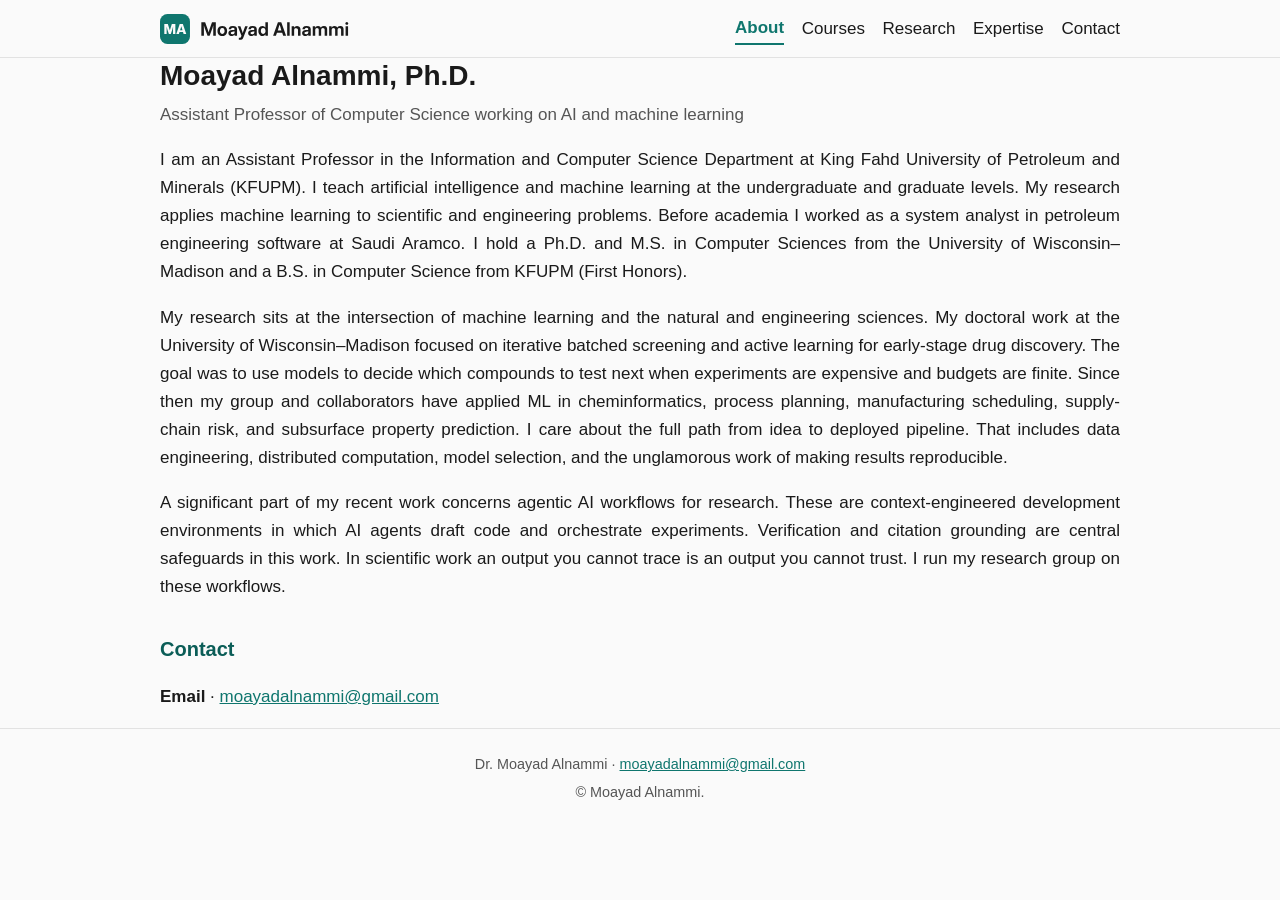
==== index.html @ db4a832c "Initial release of malnammi.github.io" ====
<!DOCTYPE html>
<html lang="en">
<head>
  <meta charset="utf-8">
  <meta name="viewport" content="width=device-width, initial-scale=1">
  <title>Moayad Alnammi · Assistant Professor of Computer Science</title>
  <meta name="description" content="Moayad Alnammi is an Assistant Professor of Computer Science at KFUPM. He works on AI, machine learning, and agentic AI workflows for research.">
  <meta property="og:title" content="Moayad Alnammi, Assistant Professor of Computer Science">
  <meta property="og:description" content="AI and machine learning researcher and educator at KFUPM.">
  <meta property="og:type" content="website">
  <meta property="og:url" content="https://malnammi.github.io/">
  <meta property="og:image" content="https://malnammi.github.io/assets/img/og-default.png">
  <meta property="og:image:width" content="1200">
  <meta property="og:image:height" content="630">
  <meta property="og:image:alt" content="Moayad Alnammi, Ph.D., Assistant Professor of Computer Science">
  <meta name="twitter:card" content="summary_large_image">
  <link rel="canonical" href="https://malnammi.github.io/">
  <!-- When a custom domain is enabled, update the canonical URL above and sitemap.xml. -->
  <link rel="icon" href="assets/img/favicon.svg" type="image/svg+xml">
  <link rel="stylesheet" href="assets/css/style.css">
</head>
<body>
<header class="site-header">
  <nav class="site-nav" aria-label="Main">
    <a class="brand" href="index.html"><img src="assets/img/wordmark.svg" alt="Moayad Alnammi" width="190" height="30"></a>
    <a href="index.html" aria-current="page">About</a>
    <a href="courses/index.html">Courses</a>
    <a href="research.html">Research</a>
    <a href="expertise.html">Expertise</a>
    <a href="#contact">Contact</a>
  </nav>
</header>

<main class="container">
  <h1>Moayad Alnammi, Ph.D.</h1>
  <p class="subtitle">Assistant Professor of Computer Science working on AI and machine learning</p>

  <section aria-label="About">
    <p>I am an Assistant Professor in the Information and Computer Science
    Department at King Fahd University of Petroleum and Minerals (KFUPM).
    I teach artificial intelligence and machine learning at the
    undergraduate and graduate levels. My research applies machine
    learning to scientific and engineering problems. Before academia I
    worked as a system analyst in petroleum engineering software at Saudi
    Aramco. I hold a Ph.D. and M.S. in Computer Sciences from the
    University of Wisconsin–Madison and a B.S. in Computer Science from
    KFUPM (First Honors).</p>

    <p>My research sits at the intersection of machine learning and the
    natural and engineering sciences. My doctoral work at the University
    of Wisconsin–Madison focused on iterative batched screening and
    active learning for early-stage drug discovery. The goal was to use
    models to decide which compounds to test next when experiments are
    expensive and budgets are finite. Since then my group and
    collaborators have applied ML in cheminformatics, process planning,
    manufacturing scheduling, supply-chain risk, and subsurface property
    prediction. I care about the full path from idea to deployed
    pipeline. That includes data engineering, distributed computation,
    model selection, and the unglamorous work of making results
    reproducible.</p>

    <p>A significant part of my recent work concerns agentic AI workflows
    for research. These are context-engineered development environments
    in which AI agents draft code and orchestrate experiments. Verification and
    citation grounding are central safeguards in this work. In scientific
    work an output you cannot trace is an output you cannot trust. I run
    my research group on these workflows.</p>
  </section>

  <section id="contact" aria-label="Contact">
    <h2>Contact</h2>
    <ul class="contact-list">
      <li><strong>Email</strong> · <a href="&#109;&#97;&#105;&#108;&#116;&#111;&#58;&#109;&#111;&#97;&#121;&#97;&#100;&#97;&#108;&#110;&#97;&#109;&#109;&#105;&#64;&#103;&#109;&#97;&#105;&#108;&#46;&#99;&#111;&#109;">&#109;&#111;&#97;&#121;&#97;&#100;&#97;&#108;&#110;&#97;&#109;&#109;&#105;&#64;&#103;&#109;&#97;&#105;&#108;&#46;&#99;&#111;&#109;</a></li>
      <!-- Hidden for now. Uncomment to restore.
      <li><strong>GitHub</strong> · <a href="https://github.com/Malnammi">github.com/Malnammi</a></li>
      <li><strong>ORCID</strong> · <a href="https://orcid.org/0000-0001-6792-5348">0000-0001-6792-5348</a></li>
      -->
      <!-- Google Scholar and CV links omitted for now. Maybe added later. -->
    </ul>
  </section>
</main>

<footer class="site-footer">
  <div class="container">
    <p>Dr. Moayad Alnammi · <a href="&#109;&#97;&#105;&#108;&#116;&#111;&#58;&#109;&#111;&#97;&#121;&#97;&#100;&#97;&#108;&#110;&#97;&#109;&#109;&#105;&#64;&#103;&#109;&#97;&#105;&#108;&#46;&#99;&#111;&#109;">&#109;&#111;&#97;&#121;&#97;&#100;&#97;&#108;&#110;&#97;&#109;&#109;&#105;&#64;&#103;&#109;&#97;&#105;&#108;&#46;&#99;&#111;&#109;</a></p>
    <p>© Moayad Alnammi.</p>
  </div>
</footer>
</body>
</html>
---- assets/css/style.css ----
/* malnammi.github.io single shared stylesheet */

:root {
  --bg: #fafafa;
  --text: #1a1a1a;
  --muted: #555;
  --accent: #0f766e;      /* deep teal */
  --accent-dark: #0b5d57;
  --rule: #e2e2e2;
  --todo-bg: #fff3c4;
}

* { box-sizing: border-box; }

html { -webkit-text-size-adjust: 100%; }

body {
  margin: 0;
  background: var(--bg);
  color: var(--text);
  font-family: -apple-system, BlinkMacSystemFont, "Segoe UI", Roboto,
    "Helvetica Neue", Arial, sans-serif;
  font-size: 1.0625rem;
  line-height: 1.65;
}

.container {
  max-width: 1000px;
  margin: 0 auto;
  padding: 0 1.25rem;
}

/* --- Navigation --- */
.site-header {
  border-bottom: 1px solid var(--rule);
  background: var(--bg);
}

.site-nav {
  max-width: 1000px;
  margin: 0 auto;
  padding: 0.75rem 1.25rem;
  display: flex;
  flex-wrap: wrap;
  gap: 0.25rem 1.1rem;
  align-items: center;
}

.site-nav a {
  color: var(--text);
  text-decoration: none;
  padding: 0.1rem 0;
}

.site-nav a:hover { color: var(--accent); }

.site-nav .brand {
  font-weight: 700;
  margin-right: auto;
}

.site-nav .brand img {
  display: block;
  height: 30px;
  width: auto;
}

.site-nav a[aria-current="page"] {
  color: var(--accent);
  font-weight: 600;
  border-bottom: 2px solid var(--accent);
}

/* --- Content --- */
main { padding: 2rem 0 3rem; }

h1 { font-size: 1.75rem; line-height: 1.25; margin: 0 0 0.5rem; }
h2 { font-size: 1.25rem; margin: 2rem 0 0.5rem; color: var(--accent-dark); }
h3 { font-size: 1.05rem; margin: 1.5rem 0 0.4rem; }

main p:not(.subtitle) {
  text-align: justify;
  hyphens: auto;
}

/* Justified text leaves wide gaps in narrow columns. */
@media (max-width: 540px) {
  main p:not(.subtitle) { text-align: left; }
}

.subtitle { color: var(--muted); margin-top: 0; }

a { color: var(--accent); }
a:hover { color: var(--accent-dark); }

a:focus-visible,
button:focus-visible {
  outline: 2px solid var(--accent);
  outline-offset: 2px;
}

/* Visible placeholder for content the owner will fill in later. */
.todo {
  background: var(--todo-bg);
  padding: 0 0.25em;
  border-radius: 2px;
  font-style: normal;
}

/* --- Home page --- */
.portrait {
  float: right;
  width: 180px;
  margin: 0.25rem 0 1rem 1.5rem;
}

@media (max-width: 540px) {
  .portrait {
    float: none;
    margin: 0 auto 1.25rem;
  }
}

.contact-list {
  list-style: none;
  padding: 0;
}

.contact-list li { margin: 0.3rem 0; }

/* --- Course cards --- */
.course-card {
  display: flex;
  align-items: center;
  gap: 1.1rem;
  border: 1px solid var(--rule);
  border-left: 3px solid var(--accent);
  background: #fff;
  padding: 0.9rem 1.1rem;
  margin: 1rem 0;
  text-decoration: none;
  color: var(--text);
}

.course-card:hover { border-left-color: var(--accent-dark); background: #f4faf9; }

.course-card .course-title {
  color: var(--accent);
  font-weight: 600;
}

.course-icon { flex-shrink: 0; }

@media (max-width: 540px) {
  .course-card {
    flex-direction: column;
    align-items: flex-start;
    gap: 0.6rem;
  }
  .course-card .course-icon { width: 60px; height: 60px; }
}

.course-heading {
  display: flex;
  align-items: center;
  gap: 0.75rem;
}

/* --- Schedule tables --- */
.table-scroll {
  overflow-x: auto;
  margin: 1rem 0;
}

table.schedule {
  width: 100%;
  min-width: 560px;
  border-collapse: collapse;
  font-size: 0.97rem;
}

.schedule th,
.schedule td {
  text-align: left;
  padding: 0.55rem 0.8rem;
  border-bottom: 1px solid var(--rule);
  vertical-align: top;
}

.schedule th {
  border-bottom: 2px solid var(--accent);
  font-weight: 600;
}

.schedule td:first-child,
.schedule th:first-child {
  width: 2.5rem;
  color: var(--muted);
}

.schedule tbody tr:hover { background: #f0f6f5; }

.schedule td a,
.schedule th,
.schedule .soon { white-space: nowrap; }

.soon { color: var(--muted); font-style: italic; }

/* --- License block on course pages --- */
.license-block {
  border: 1px solid var(--rule);
  border-left: 3px solid var(--accent);
  background: #fff;
  padding: 0.9rem 1.1rem;
  margin: 1rem 0;
  font-size: 0.95rem;
}

/* --- Footer --- */
.site-footer {
  border-top: 1px solid var(--rule);
  padding: 1.25rem 0 2rem;
  font-size: 0.9rem;
  color: var(--muted);
  text-align: center;
}

.site-footer p { margin: 0.25rem 0; }

/* --- Publications --- */
.pub-list { padding-left: 1.1rem; }
.pub-list li { margin: 0.8rem 0; }

/* --- Research figures --- */
.research-fig {
  margin: 1.5rem auto;
  text-align: center;
}

.research-fig img {
  max-width: 100%;
  height: auto;
  border: 1px solid var(--rule);
  background: #fff;
  padding: 0.5rem;
}

.research-fig img.bare {
  border: 0;
  padding: 0;
  background: none;
}

.research-fig figcaption {
  font-size: 0.85rem;
  color: var(--muted);
  margin-top: 0.4rem;
}

/* --- Print --- */
@media print {
  .site-header { display: none; }
  body { background: #fff; }
}
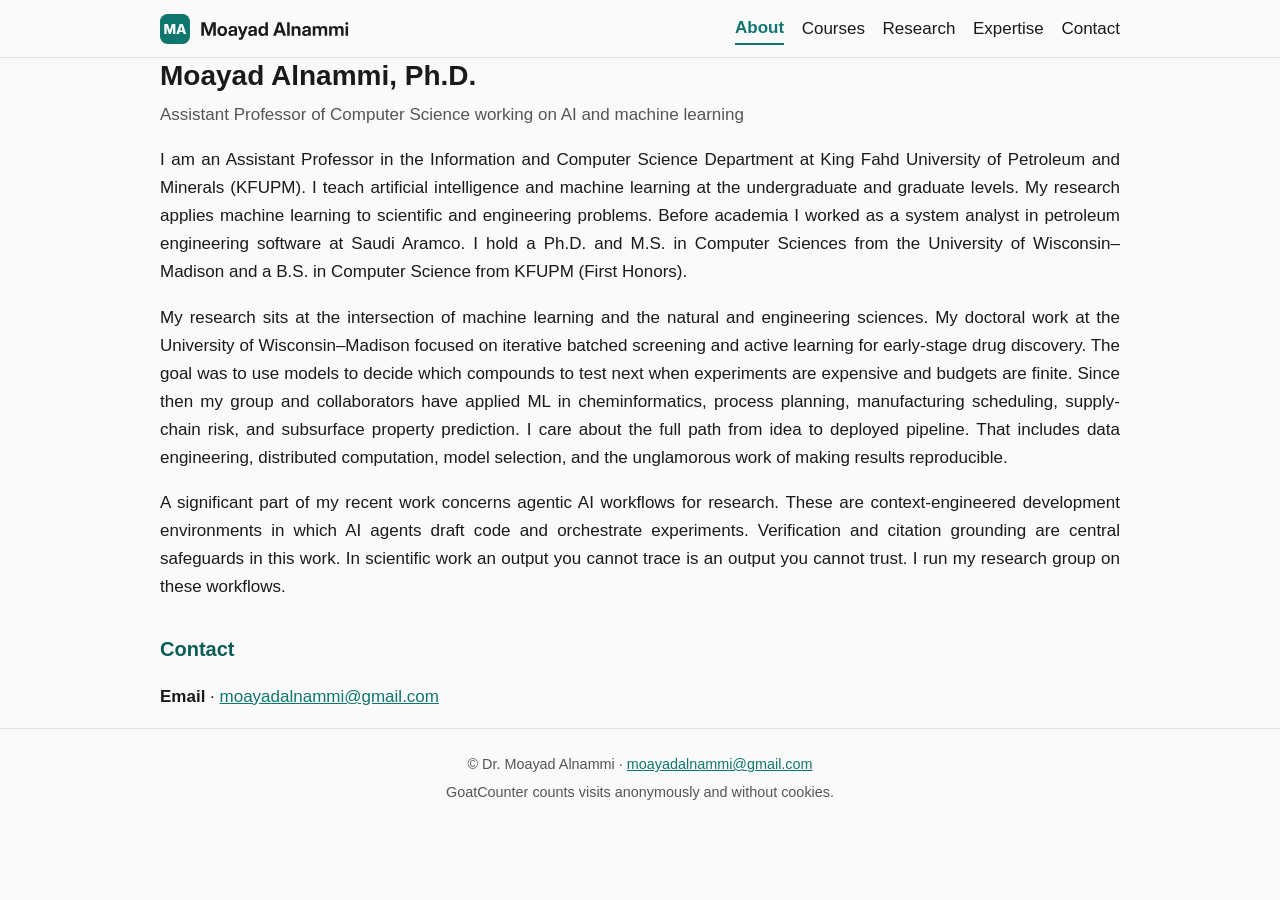
==== commit 50f4e566: "Add privacy-friendly visit counting" ====
--- a/index.html
+++ b/index.html
@@ -3,6 +3,7 @@
 <head>
   <meta charset="utf-8">
   <meta name="viewport" content="width=device-width, initial-scale=1">
+  <meta http-equiv="Content-Security-Policy" content="default-src 'self'; script-src 'self'; style-src 'self'; img-src 'self' https://malnammi.goatcounter.com; connect-src https://malnammi.goatcounter.com; object-src 'none'; base-uri 'self'; form-action 'none'">
   <title>Moayad Alnammi · Assistant Professor of Computer Science</title>
   <meta name="description" content="Moayad Alnammi is an Assistant Professor of Computer Science at KFUPM. He works on AI, machine learning, and agentic AI workflows for research.">
   <meta property="og:title" content="Moayad Alnammi, Assistant Professor of Computer Science">
@@ -18,6 +19,7 @@
   <!-- When a custom domain is enabled, update the canonical URL above and sitemap.xml. -->
   <link rel="icon" href="assets/img/favicon.svg" type="image/svg+xml">
   <link rel="stylesheet" href="assets/css/style.css">
+  <script data-goatcounter="https://malnammi.goatcounter.com/count" async src="assets/js/count.js"></script>
 </head>
 <body>
 <header class="site-header">
@@ -82,8 +84,8 @@
 
 <footer class="site-footer">
   <div class="container">
-    <p>Dr. Moayad Alnammi · <a href="&#109;&#97;&#105;&#108;&#116;&#111;&#58;&#109;&#111;&#97;&#121;&#97;&#100;&#97;&#108;&#110;&#97;&#109;&#109;&#105;&#64;&#103;&#109;&#97;&#105;&#108;&#46;&#99;&#111;&#109;">&#109;&#111;&#97;&#121;&#97;&#100;&#97;&#108;&#110;&#97;&#109;&#109;&#105;&#64;&#103;&#109;&#97;&#105;&#108;&#46;&#99;&#111;&#109;</a></p>
-    <p>© Moayad Alnammi.</p>
+    <p>© Dr. Moayad Alnammi · <a href="&#109;&#97;&#105;&#108;&#116;&#111;&#58;&#109;&#111;&#97;&#121;&#97;&#100;&#97;&#108;&#110;&#97;&#109;&#109;&#105;&#64;&#103;&#109;&#97;&#105;&#108;&#46;&#99;&#111;&#109;">&#109;&#111;&#97;&#121;&#97;&#100;&#97;&#108;&#110;&#97;&#109;&#109;&#105;&#64;&#103;&#109;&#97;&#105;&#108;&#46;&#99;&#111;&#109;</a></p>
+    <p>GoatCounter counts visits anonymously and without cookies.</p>
   </div>
 </footer>
 </body>
--- a/assets/css/style.css
+++ b/assets/css/style.css
@@ -78,14 +78,16 @@
 h2 { font-size: 1.25rem; margin: 2rem 0 0.5rem; color: var(--accent-dark); }
 h3 { font-size: 1.05rem; margin: 1.5rem 0 0.4rem; }
 
-main p:not(.subtitle) {
+main p:not(.subtitle),
+main ul:not(.pub-list):not(.contact-list) > li {
   text-align: justify;
   hyphens: auto;
 }
 
 /* Justified text leaves wide gaps in narrow columns. */
 @media (max-width: 540px) {
-  main p:not(.subtitle) { text-align: left; }
+  main p:not(.subtitle),
+  main ul:not(.pub-list):not(.contact-list) > li { text-align: left; }
 }
 
 .subtitle { color: var(--muted); margin-top: 0; }
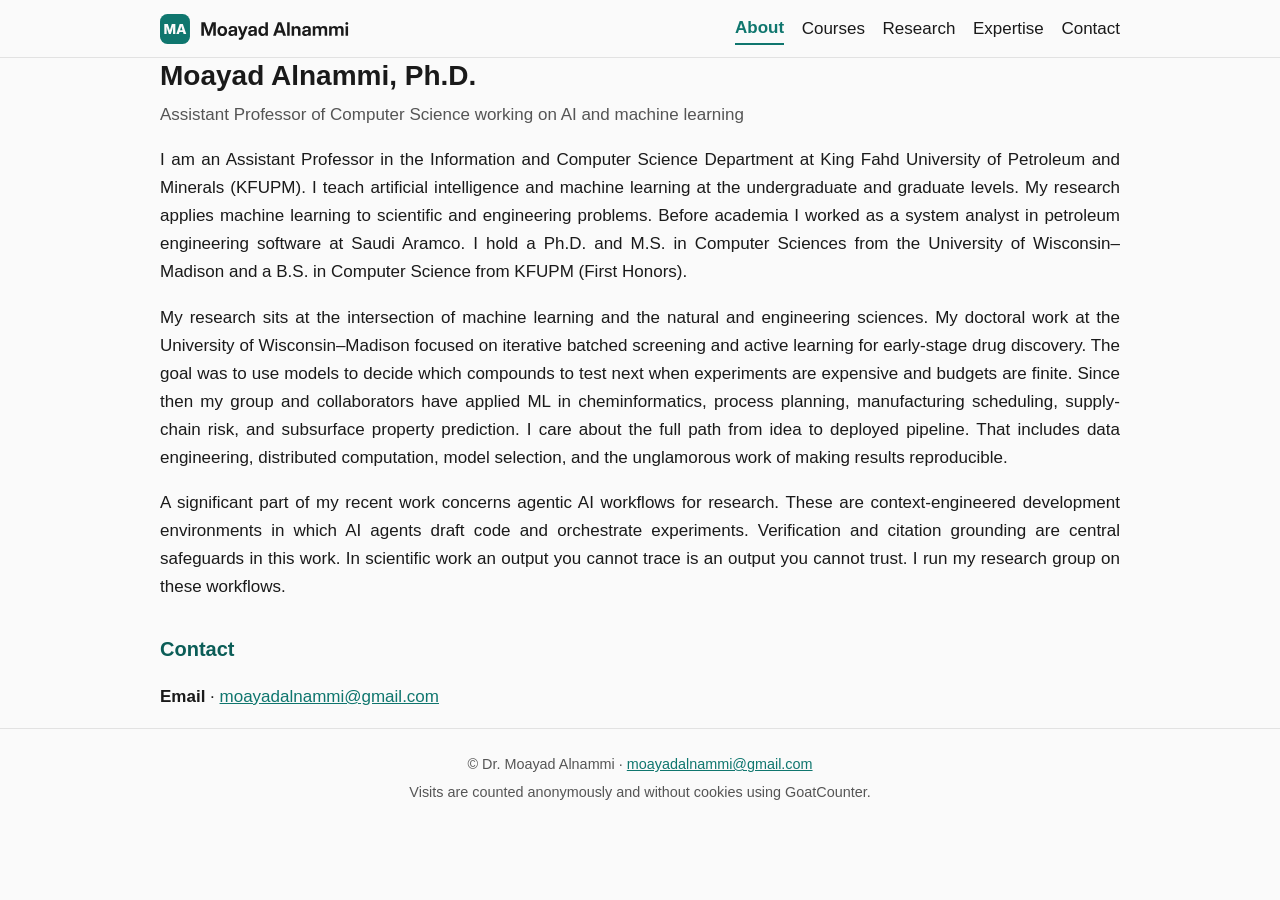
==== commit ddd49644: "Add privacy-friendly visit counting" ====
--- a/index.html
+++ b/index.html
@@ -85,7 +85,7 @@
 <footer class="site-footer">
   <div class="container">
     <p>© Dr. Moayad Alnammi · <a href="&#109;&#97;&#105;&#108;&#116;&#111;&#58;&#109;&#111;&#97;&#121;&#97;&#100;&#97;&#108;&#110;&#97;&#109;&#109;&#105;&#64;&#103;&#109;&#97;&#105;&#108;&#46;&#99;&#111;&#109;">&#109;&#111;&#97;&#121;&#97;&#100;&#97;&#108;&#110;&#97;&#109;&#109;&#105;&#64;&#103;&#109;&#97;&#105;&#108;&#46;&#99;&#111;&#109;</a></p>
-    <p>GoatCounter counts visits anonymously and without cookies.</p>
+    <p>Visits are counted anonymously and without cookies using GoatCounter.</p>
   </div>
 </footer>
 </body>
